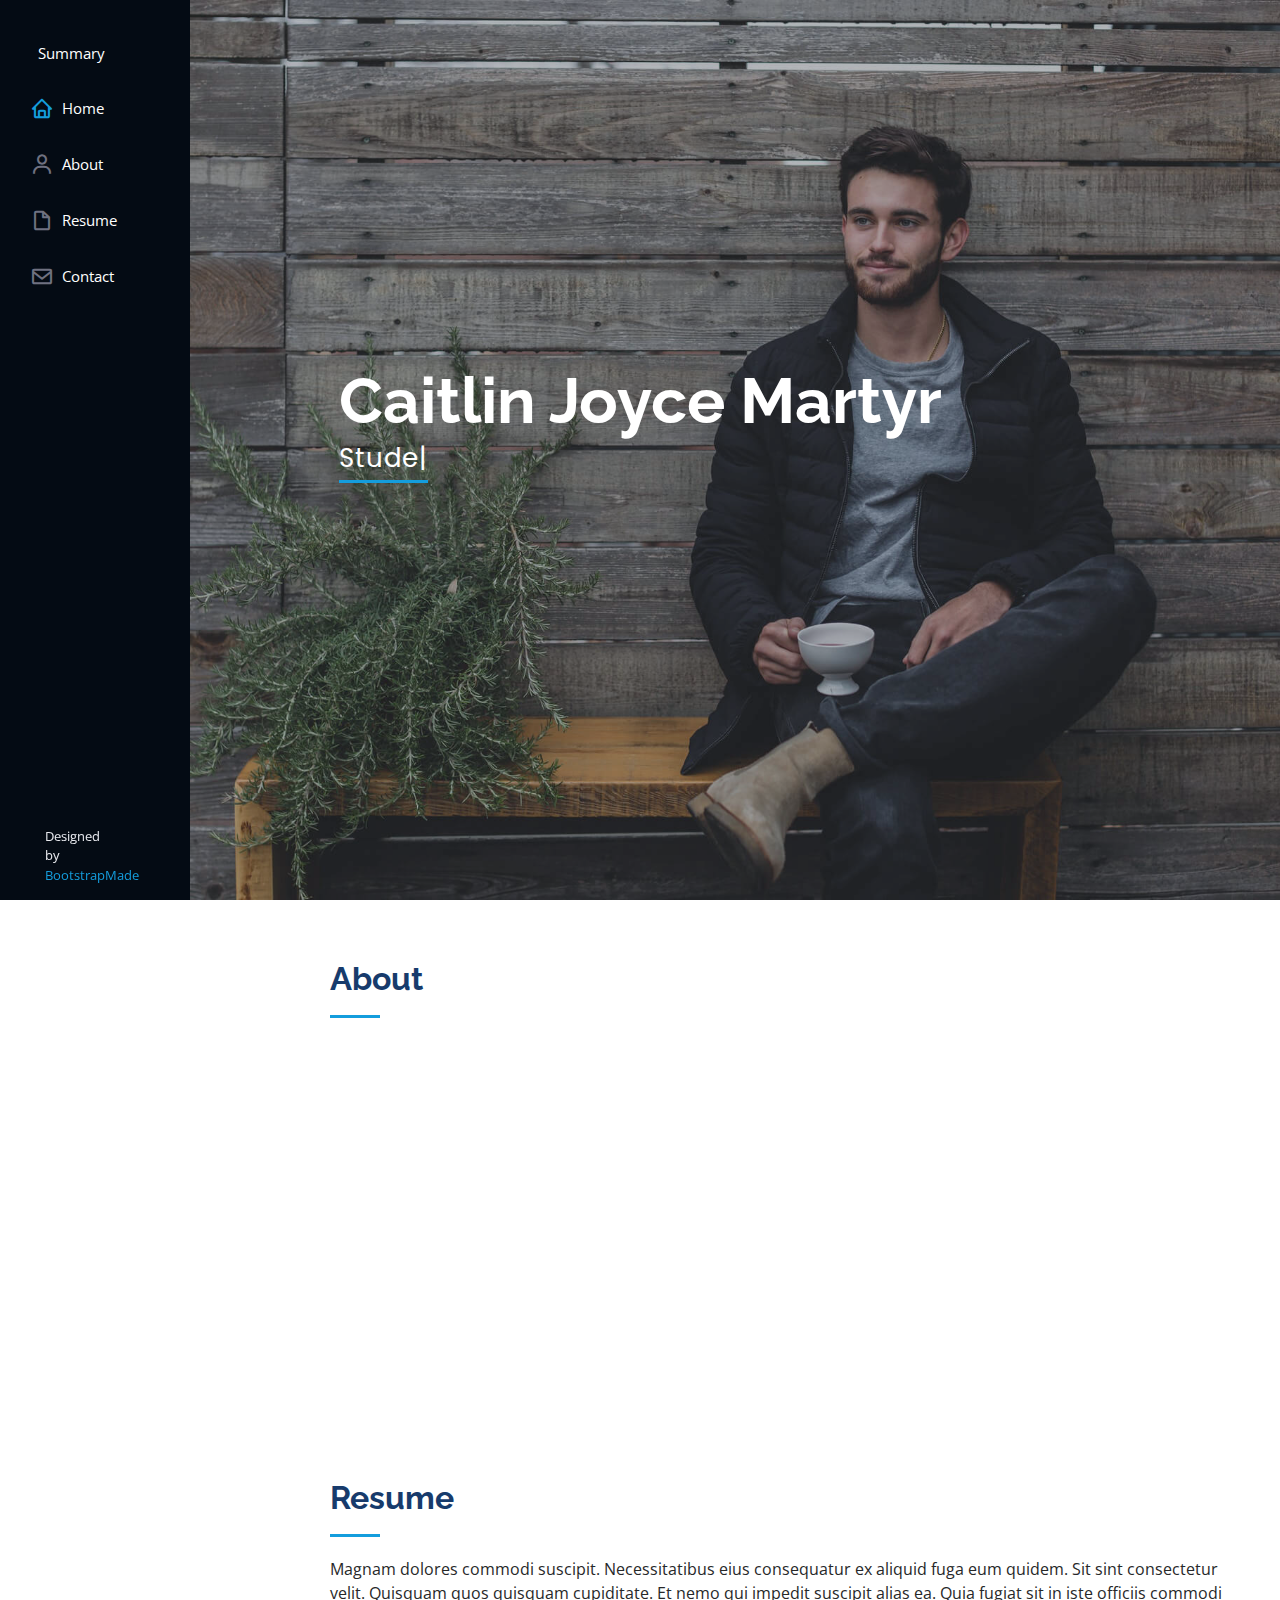
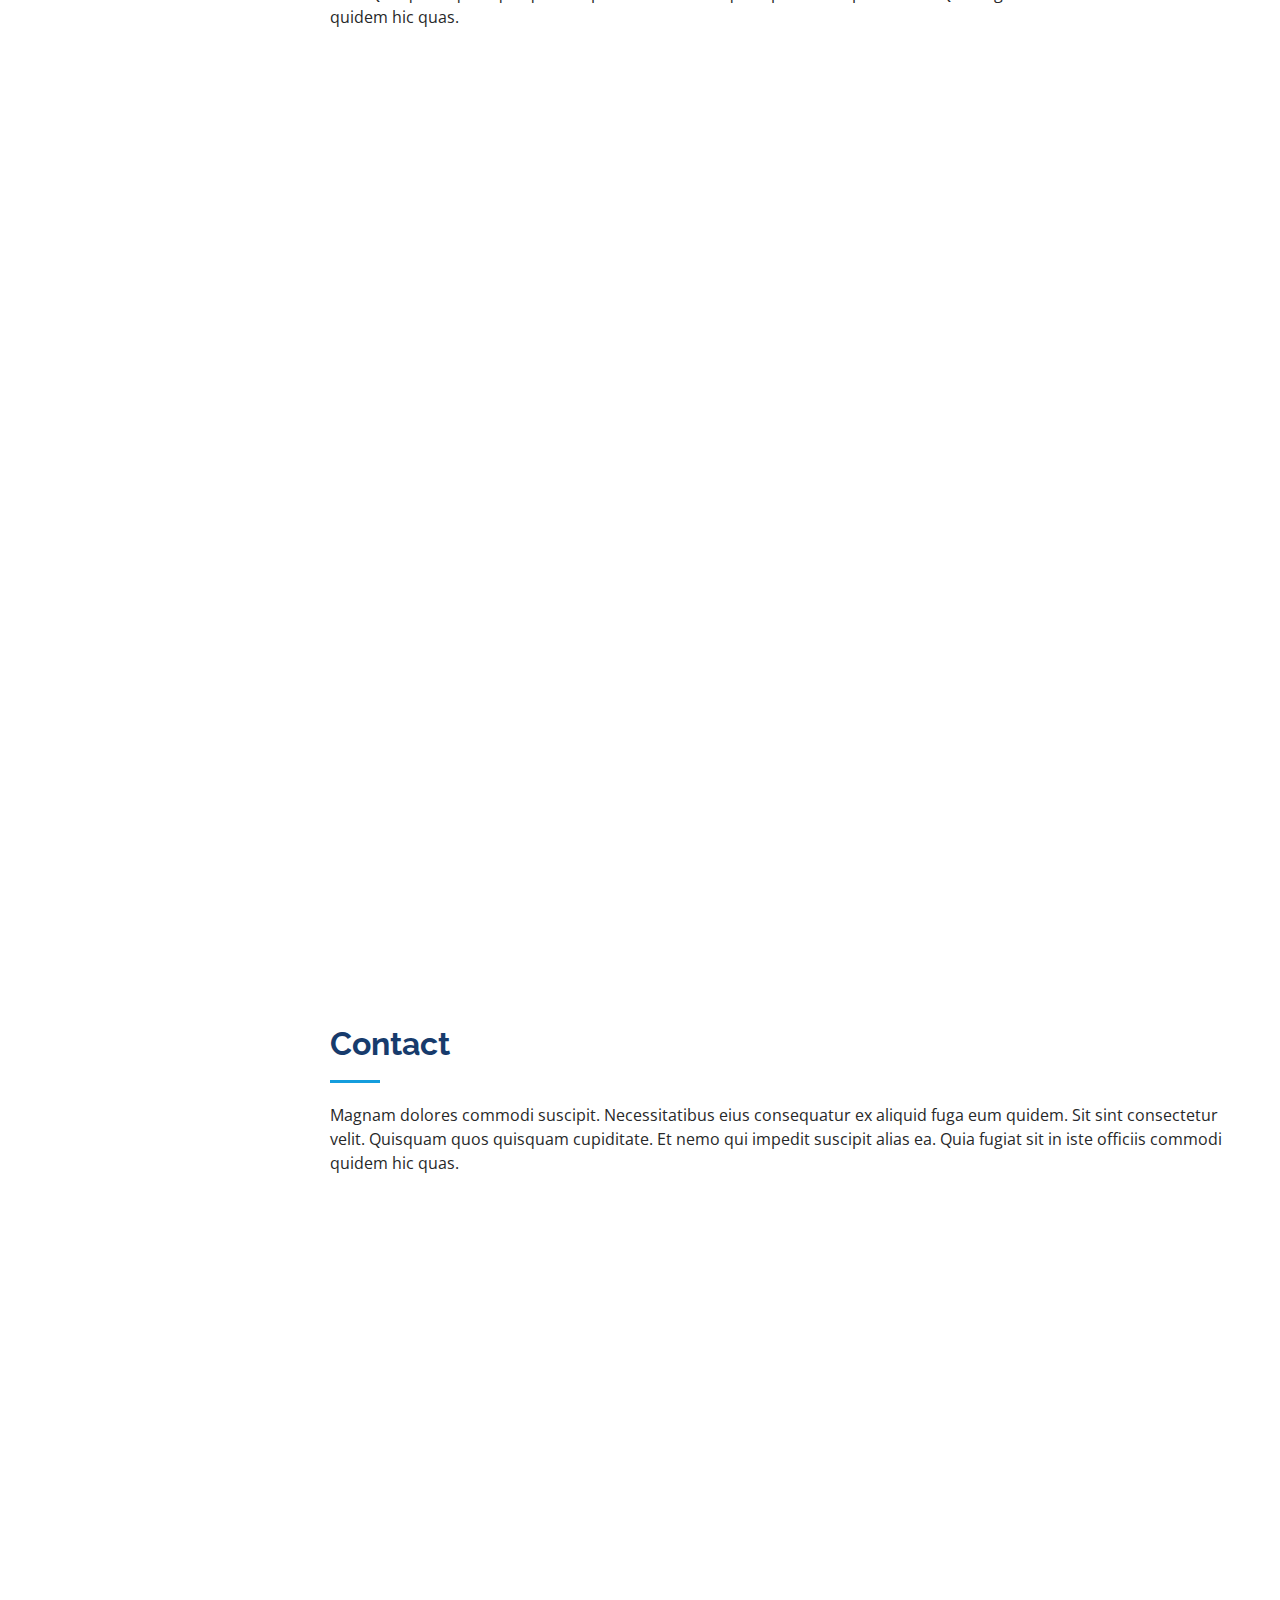
==== caitlinsite/index.html @ 3f112a3c "caitlin site" ====
<!DOCTYPE html>
<html lang="en">

<head>
  <meta charset="utf-8">
  <meta content="width=device-width, initial-scale=1.0" name="viewport">

  <title>cmartyr - Resume</title>
  <meta content="" name="description">
  <meta content="" name="keywords">

  <!-- Favicons -->
  <!--
  <link href="assets/img/favicon.png" rel="icon">
  <link href="assets/img/apple-touch-icon.png" rel="apple-touch-icon">
  -->

  <!-- Google Fonts -->
  <link href="https://fonts.googleapis.com/css?family=Open+Sans:300,300i,400,400i,600,600i,700,700i|Raleway:300,300i,400,400i,500,500i,600,600i,700,700i|Poppins:300,300i,400,400i,500,500i,600,600i,700,700i" rel="stylesheet">

  <!-- Vendor CSS Files -->
  <link href="assets/vendor/aos/aos.css" rel="stylesheet">
  <link href="assets/vendor/bootstrap/css/bootstrap.min.css" rel="stylesheet">
  <link href="assets/vendor/bootstrap-icons/bootstrap-icons.css" rel="stylesheet">
  <link href="assets/vendor/boxicons/css/boxicons.min.css" rel="stylesheet">
  <link href="assets/vendor/glightbox/css/glightbox.min.css" rel="stylesheet">
  <link href="assets/vendor/swiper/swiper-bundle.min.css" rel="stylesheet">

  <!-- Template Main CSS File -->
  <link href="assets/css/style.css" rel="stylesheet">

  <!-- =======================================================
  * Template Name: iPortfolio
  * Template URL: https://bootstrapmade.com/iportfolio-bootstrap-portfolio-websites-template/
  * Updated: Mar 17 2024 with Bootstrap v5.3.3
  * Author: BootstrapMade.com
  * License: https://bootstrapmade.com/license/
  ======================================================== -->
</head>

<body>

  <!-- ======= Mobile nav toggle button ======= -->
  <i class="bi bi-list mobile-nav-toggle d-xl-none"></i>

  <!-- ======= Header ======= -->
  <header id="header">
    <div class="d-flex flex-column">

      <!--
      <div class="profile">
        <img src="assets/img/profile-img.jpg" alt="" class="img-fluid rounded-circle">
        <h1 class="text-light"><a href="index.html">Alex Smith</a></h1>
        <div class="social-links mt-3 text-center">
          <a href="#" class="twitter"><i class="bx bxl-twitter"></i></a>
          <a href="#" class="facebook"><i class="bx bxl-facebook"></i></a>
          <a href="#" class="instagram"><i class="bx bxl-instagram"></i></a>
          <a href="#" class="google-plus"><i class="bx bxl-skype"></i></a>
          <a href="#" class="linkedin"><i class="bx bxl-linkedin"></i></a>
        </div>
      </div>
    -->

      <nav id="navbar" class="nav-menu navbar">
        <ul>
          <li><a href="" class="nav-link scrollto"><i class="bx bx-summary"></i> <span>Summary</span></a></li>
          <li><a href="#hero" class="nav-link scrollto active"><i class="bx bx-home"></i> <span>Home</span></a></li>
          <li><a href="#about" class="nav-link scrollto"><i class="bx bx-user"></i> <span>About</span></a></li>
          <li><a href="#resume" class="nav-link scrollto"><i class="bx bx-file-blank"></i> <span>Resume</span></a></li>
          <li><a href="#contact" class="nav-link scrollto"><i class="bx bx-envelope"></i> <span>Contact</span></a></li>
        </ul>
      </nav><!-- .nav-menu -->
    </div>
  </header><!-- End Header -->

  <!-- ======= Hero Section ======= -->
  <section id="hero" class="d-flex flex-column justify-content-center align-items-center">
    <div class="hero-container" data-aos="fade-in">
      <h1>Caitlin Joyce Martyr</h1>
      <p><span class="typed" data-typed-items="Student, Designer, Developer"></span></p>
    </div>
  </section><!-- End Hero -->

  <main id="main">

    <!-- ======= About Section ======= -->
    <section id="about" class="about">
      <div class="container">

        <div class="section-title">
          <h2>About</h2>
        </div>

        <div class="row">
          <div class="col-lg-4" data-aos="fade-right">
            <img src="assets/img/PhotoMe.jpg" class="img-fluid" alt="">
          </div>
          <div class="col-lg-8 pt-4 pt-lg-0 content" data-aos="fade-left">
            <h2>Caitlin Joyce Martyr</h2>
            <h3>UI/UX Designer &amp; Web Developer.</h3>
          </div>
        </div>

      </div>
    </section><!-- End About Section -->

    <!-- ======= Resume Section ======= -->
    <section id="resume" class="resume">
      <div class="container">

        <div class="section-title">
          <h2>Resume</h2>
          <p>Magnam dolores commodi suscipit. Necessitatibus eius consequatur ex aliquid fuga eum quidem. Sit sint consectetur velit. Quisquam quos quisquam cupiditate. Et nemo qui impedit suscipit alias ea. Quia fugiat sit in iste officiis commodi quidem hic quas.</p>
        </div>

        <div class="row">
          <div class="col-lg-6" data-aos="fade-up">
            <h3 class="resume-title">Sumary</h3>
            <div class="resume-item pb-0">
              <h4>Alex Smith</h4>
              <p><em>Innovative and deadline-driven Graphic Designer with 3+ years of experience designing and developing user-centered digital/print marketing material from initial concept to final, polished deliverable.</em></p>
              <ul>
                <li>Portland par 127,Orlando, FL</li>
                <li>(123) 456-7891</li>
                <li>alice.barkley@example.com</li>
              </ul>
            </div>

            <h3 class="resume-title">Education</h3>
            <div class="resume-item">
              <h4>Master of Fine Arts &amp; Graphic Design</h4>
              <h5>2015 - 2016</h5>
              <p><em>Rochester Institute of Technology, Rochester, NY</em></p>
              <p>Qui deserunt veniam. Et sed aliquam labore tempore sed quisquam iusto autem sit. Ea vero voluptatum qui ut dignissimos deleniti nerada porti sand markend</p>
            </div>
            <div class="resume-item">
              <h4>Bachelor of Fine Arts &amp; Graphic Design</h4>
              <h5>2010 - 2014</h5>
              <p><em>Rochester Institute of Technology, Rochester, NY</em></p>
              <p>Quia nobis sequi est occaecati aut. Repudiandae et iusto quae reiciendis et quis Eius vel ratione eius unde vitae rerum voluptates asperiores voluptatem Earum molestiae consequatur neque etlon sader mart dila</p>
            </div>
          </div>
          <div class="col-lg-6" data-aos="fade-up" data-aos-delay="100">
            <h3 class="resume-title">Professional Experience</h3>
            <div class="resume-item">
              <h4>Senior graphic design specialist</h4>
              <h5>2019 - Present</h5>
              <p><em>Experion, New York, NY </em></p>
              <ul>
                <li>Lead in the design, development, and implementation of the graphic, layout, and production communication materials</li>
                <li>Delegate tasks to the 7 members of the design team and provide counsel on all aspects of the project. </li>
                <li>Supervise the assessment of all graphic materials in order to ensure quality and accuracy of the design</li>
                <li>Oversee the efficient use of production project budgets ranging from $2,000 - $25,000</li>
              </ul>
            </div>
            <div class="resume-item">
              <h4>Graphic design specialist</h4>
              <h5>2017 - 2018</h5>
              <p><em>Stepping Stone Advertising, New York, NY</em></p>
              <ul>
                <li>Developed numerous marketing programs (logos, brochures,infographics, presentations, and advertisements).</li>
                <li>Managed up to 5 projects or tasks at a given time while under pressure</li>
                <li>Recommended and consulted with clients on the most appropriate graphic design</li>
                <li>Created 4+ design presentations and proposals a month for clients and account managers</li>
              </ul>
            </div>
          </div>
        </div>

      </div>
    </section><!-- End Resume Section -->

    <!-- ======= Contact Section ======= -->
    <section id="contact" class="contact">
      <div class="container">

        <div class="section-title">
          <h2>Contact</h2>
          <p>Magnam dolores commodi suscipit. Necessitatibus eius consequatur ex aliquid fuga eum quidem. Sit sint consectetur velit. Quisquam quos quisquam cupiditate. Et nemo qui impedit suscipit alias ea. Quia fugiat sit in iste officiis commodi quidem hic quas.</p>
        </div>

        <div class="row" data-aos="fade-in">

          <div class="col-lg-5 d-flex align-items-stretch">
            <div class="info">
              <div class="address">
                <i class="bi bi-geo-alt"></i>
                <h4>Location:</h4>
                <p>A108 Adam Street, New York, NY 535022</p>
              </div>

              <div class="email">
                <i class="bi bi-envelope"></i>
                <h4>Email:</h4>
                <p>info@example.com</p>
              </div>

              <div class="phone">
                <i class="bi bi-phone"></i>
                <h4>Call:</h4>
                <p>+1 5589 55488 55s</p>
              </div>

              <iframe src="https://www.google.com/maps/embed?pb=!1m14!1m8!1m3!1d12097.433213460943!2d-74.0062269!3d40.7101282!3m2!1i1024!2i768!4f13.1!3m3!1m2!1s0x0%3A0xb89d1fe6bc499443!2sDowntown+Conference+Center!5e0!3m2!1smk!2sbg!4v1539943755621" frameborder="0" style="border:0; width: 100%; height: 290px;" allowfullscreen></iframe>
            </div>

          </div>

          <div class="col-lg-7 mt-5 mt-lg-0 d-flex align-items-stretch">
            <form action="forms/contact.php" method="post" role="form" class="php-email-form">
              <div class="row">
                <div class="form-group col-md-6">
                  <label for="name">Your Name</label>
                  <input type="text" name="name" class="form-control" id="name" required>
                </div>
                <div class="form-group col-md-6">
                  <label for="name">Your Email</label>
                  <input type="email" class="form-control" name="email" id="email" required>
                </div>
              </div>
              <div class="form-group">
                <label for="name">Subject</label>
                <input type="text" class="form-control" name="subject" id="subject" required>
              </div>
              <div class="form-group">
                <label for="name">Message</label>
                <textarea class="form-control" name="message" rows="10" required></textarea>
              </div>
              <div class="my-3">
                <div class="loading">Loading</div>
                <div class="error-message"></div>
                <div class="sent-message">Your message has been sent. Thank you!</div>
              </div>
              <div class="text-center"><button type="submit">Send Message</button></div>
            </form>
          </div>

        </div>

      </div>
    </section><!-- End Contact Section -->

  </main><!-- End #main -->

  <!-- ======= Footer ======= -->
  <footer id="footer">
    <div class="container">
      <div class="copyright">
        &copy; Copyright <strong><span>iPortfolio</span></strong>
      </div>
      <div class="credits">
        <!-- All the links in the footer should remain intact. -->
        <!-- You can delete the links only if you purchased the pro version. -->
        <!-- Licensing information: https://bootstrapmade.com/license/ -->
        <!-- Purchase the pro version with working PHP/AJAX contact form: https://bootstrapmade.com/iportfolio-bootstrap-portfolio-websites-template/ -->
        Designed by <a href="https://bootstrapmade.com/">BootstrapMade</a>
      </div>
    </div>
  </footer><!-- End  Footer -->

  <a href="#" class="back-to-top d-flex align-items-center justify-content-center"><i class="bi bi-arrow-up-short"></i></a>

  <!-- Vendor JS Files -->
  <script src="assets/vendor/purecounter/purecounter_vanilla.js"></script>
  <script src="assets/vendor/aos/aos.js"></script>
  <script src="assets/vendor/bootstrap/js/bootstrap.bundle.min.js"></script>
  <script src="assets/vendor/glightbox/js/glightbox.min.js"></script>
  <script src="assets/vendor/isotope-layout/isotope.pkgd.min.js"></script>
  <script src="assets/vendor/swiper/swiper-bundle.min.js"></script>
  <script src="assets/vendor/typed.js/typed.umd.js"></script>
  <script src="assets/vendor/waypoints/noframework.waypoints.js"></script>
  <script src="assets/vendor/php-email-form/validate.js"></script>

  <!-- Template Main JS File -->
  <script src="assets/js/main.js"></script>

</body>

</html>
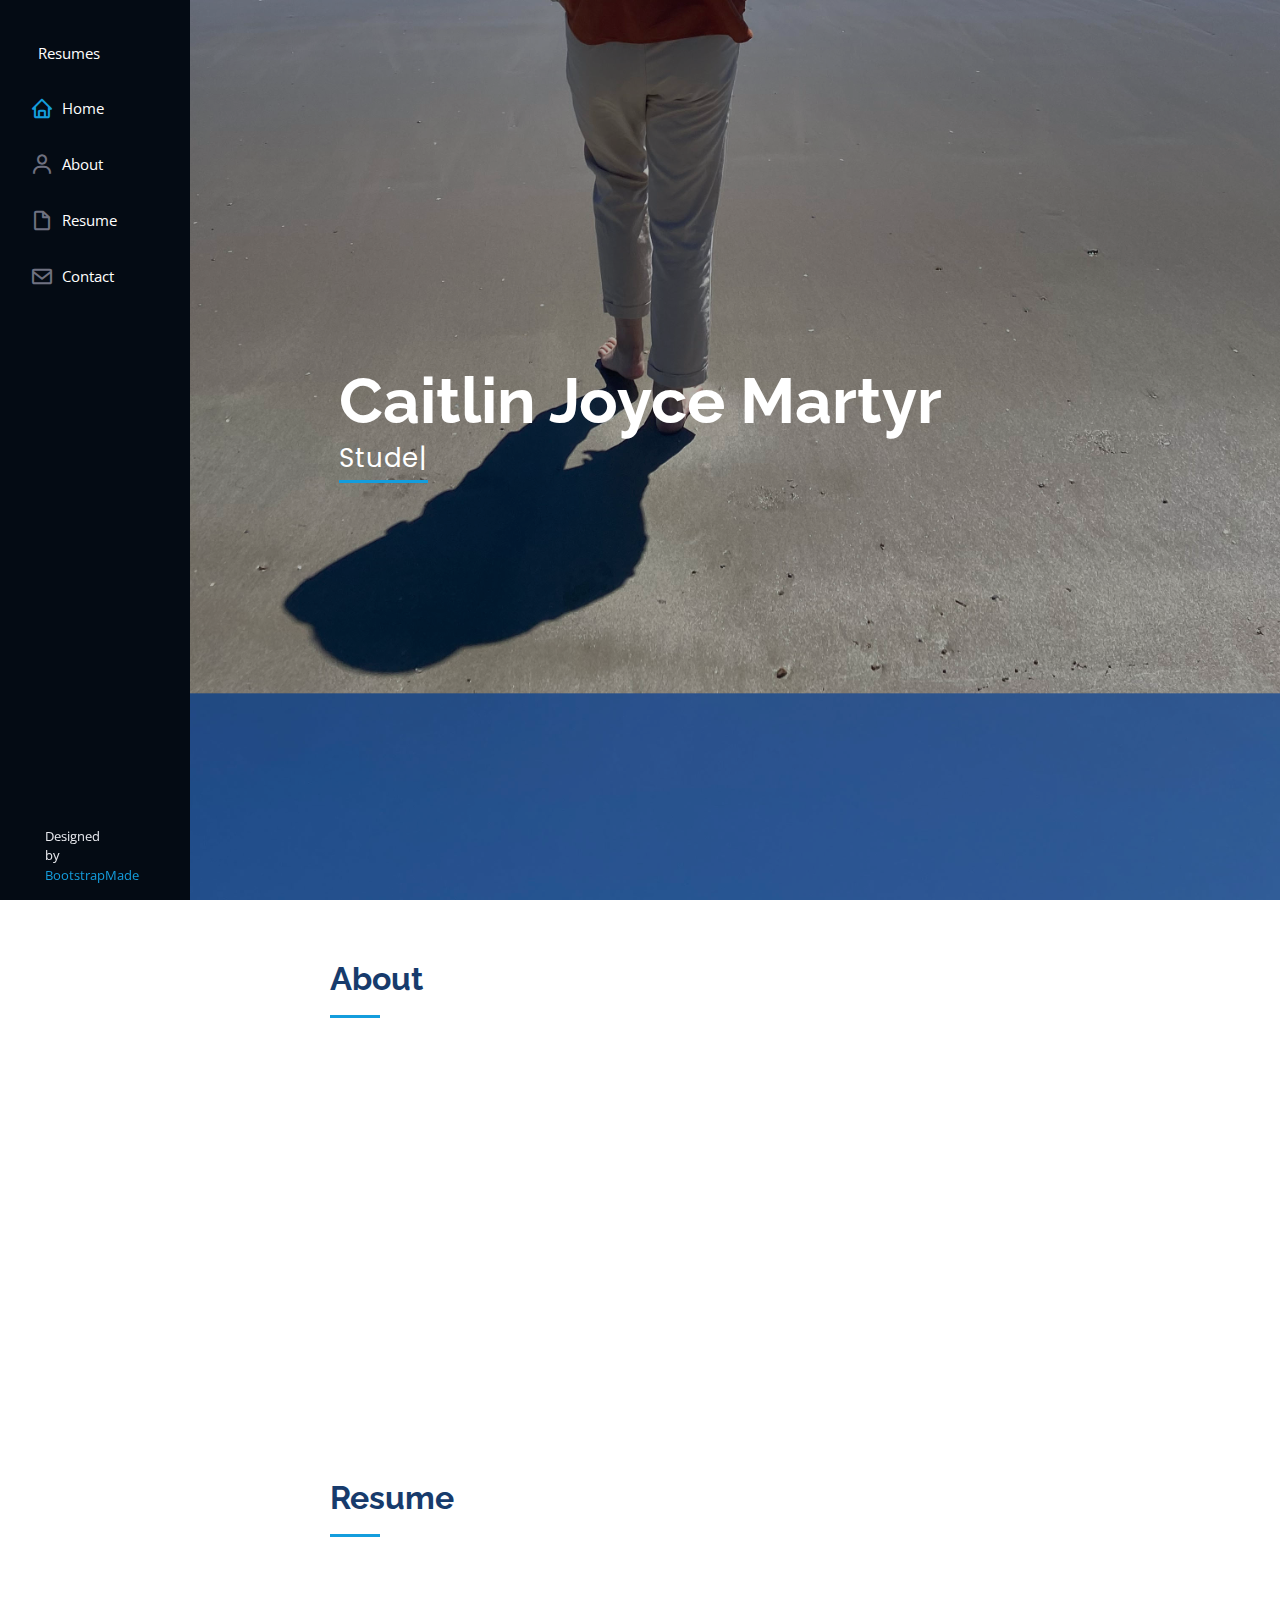
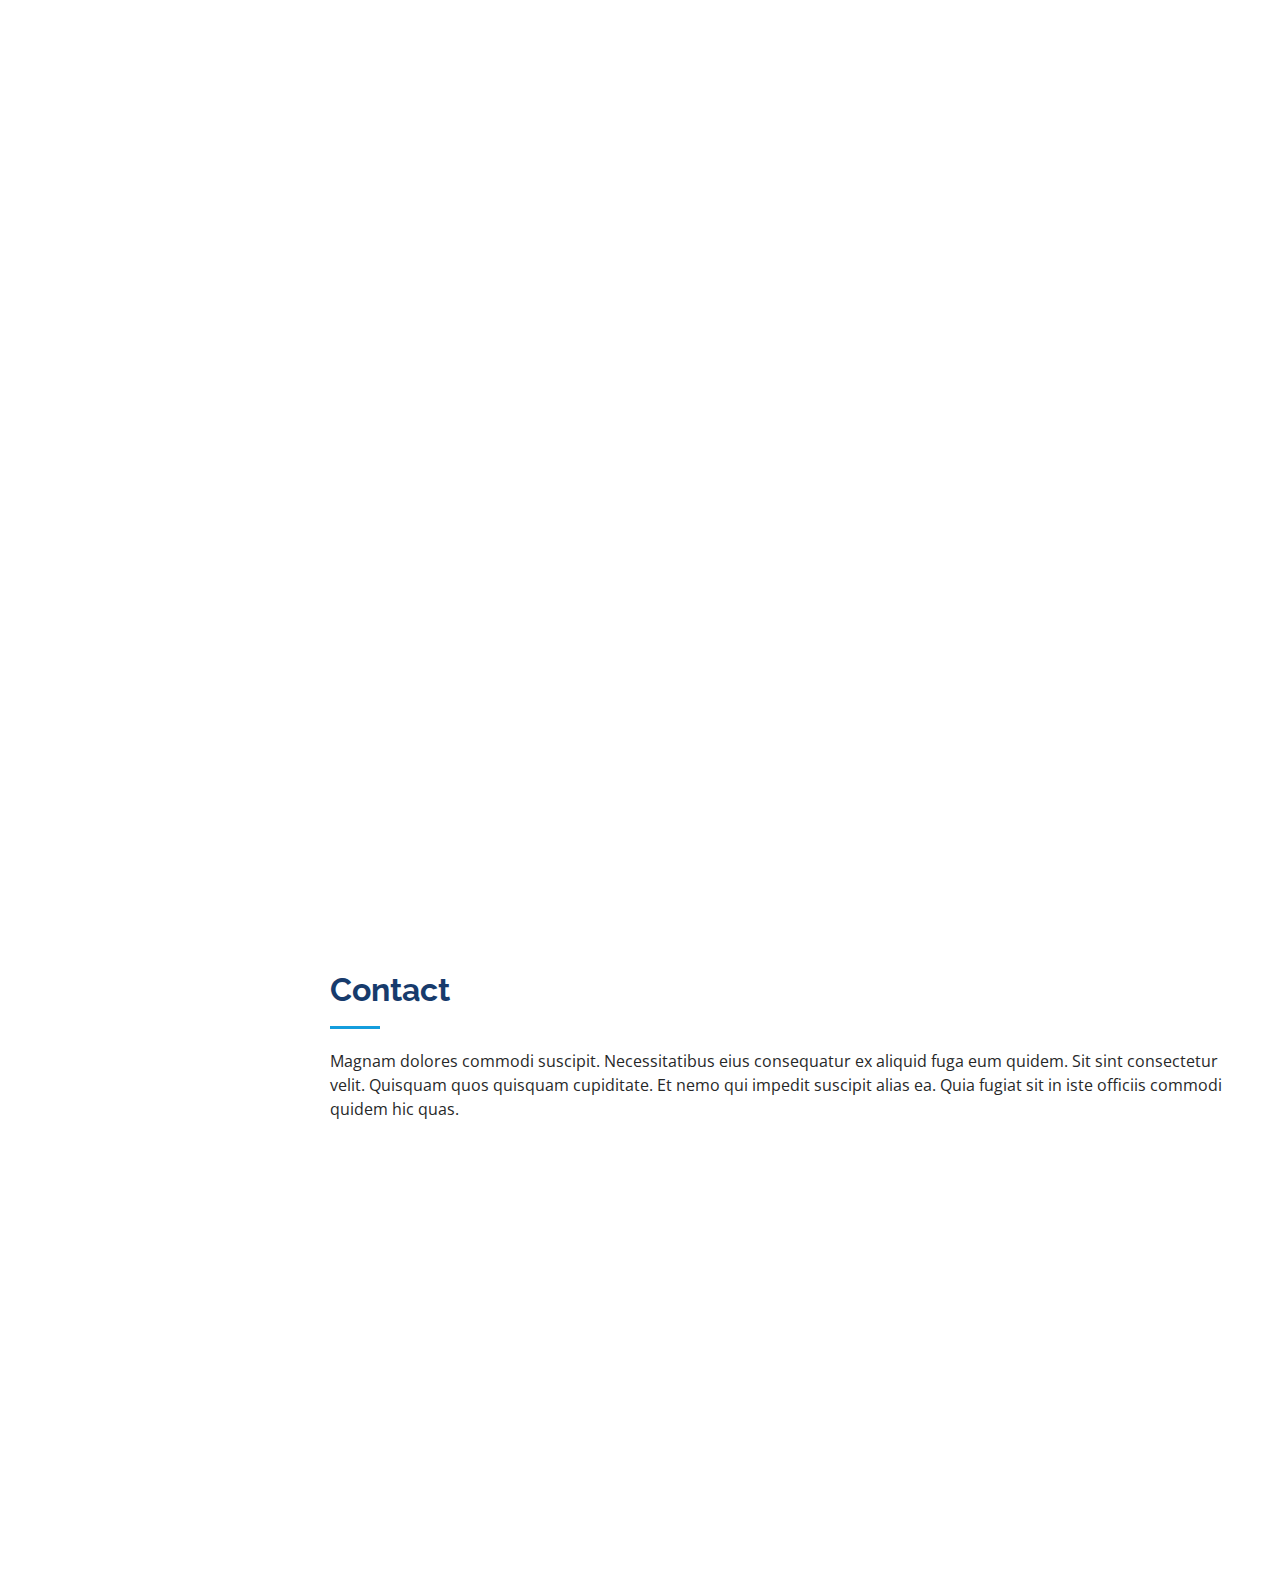
==== commit 5448c281: "cleaned up blog, changed information" ====
--- a/caitlinsite/index.html
+++ b/caitlinsite/index.html
@@ -47,23 +47,9 @@
   <header id="header">
     <div class="d-flex flex-column">
 
-      <!--
-      <div class="profile">
-        <img src="assets/img/profile-img.jpg" alt="" class="img-fluid rounded-circle">
-        <h1 class="text-light"><a href="index.html">Alex Smith</a></h1>
-        <div class="social-links mt-3 text-center">
-          <a href="#" class="twitter"><i class="bx bxl-twitter"></i></a>
-          <a href="#" class="facebook"><i class="bx bxl-facebook"></i></a>
-          <a href="#" class="instagram"><i class="bx bxl-instagram"></i></a>
-          <a href="#" class="google-plus"><i class="bx bxl-skype"></i></a>
-          <a href="#" class="linkedin"><i class="bx bxl-linkedin"></i></a>
-        </div>
-      </div>
-    -->
-
       <nav id="navbar" class="nav-menu navbar">
         <ul>
-          <li><a href="" class="nav-link scrollto"><i class="bx bx-summary"></i> <span>Summary</span></a></li>
+          <li><a href="../index.html" class="nav-link scrollto"><i class="bx bx-resumes"></i> <span>Resumes</span></a></li>
           <li><a href="#hero" class="nav-link scrollto active"><i class="bx bx-home"></i> <span>Home</span></a></li>
           <li><a href="#about" class="nav-link scrollto"><i class="bx bx-user"></i> <span>About</span></a></li>
           <li><a href="#resume" class="nav-link scrollto"><i class="bx bx-file-blank"></i> <span>Resume</span></a></li>
@@ -110,12 +96,11 @@
 
         <div class="section-title">
           <h2>Resume</h2>
-          <p>Magnam dolores commodi suscipit. Necessitatibus eius consequatur ex aliquid fuga eum quidem. Sit sint consectetur velit. Quisquam quos quisquam cupiditate. Et nemo qui impedit suscipit alias ea. Quia fugiat sit in iste officiis commodi quidem hic quas.</p>
         </div>
 
         <div class="row">
           <div class="col-lg-6" data-aos="fade-up">
-            <h3 class="resume-title">Sumary</h3>
+            <h3 class="resume-title">Summary</h3>
             <div class="resume-item pb-0">
               <h4>Alex Smith</h4>
               <p><em>Innovative and deadline-driven Graphic Designer with 3+ years of experience designing and developing user-centered digital/print marketing material from initial concept to final, polished deliverable.</em></p>
@@ -128,24 +113,24 @@
 
             <h3 class="resume-title">Education</h3>
             <div class="resume-item">
-              <h4>Master of Fine Arts &amp; Graphic Design</h4>
-              <h5>2015 - 2016</h5>
-              <p><em>Rochester Institute of Technology, Rochester, NY</em></p>
+              <h4>Bachelor of Mathematical &amp; Computer Sciences</h4>
+              <h5>2023 - 2025</h5>
+              <p><em>University of Adelaide</em></p>
               <p>Qui deserunt veniam. Et sed aliquam labore tempore sed quisquam iusto autem sit. Ea vero voluptatum qui ut dignissimos deleniti nerada porti sand markend</p>
             </div>
             <div class="resume-item">
-              <h4>Bachelor of Fine Arts &amp; Graphic Design</h4>
-              <h5>2010 - 2014</h5>
-              <p><em>Rochester Institute of Technology, Rochester, NY</em></p>
+              <h4>42 Adelaide</h4>
+              <h5>2023 - 2025</h5>
+              <p><em>42 Adelaide</em></p>
               <p>Quia nobis sequi est occaecati aut. Repudiandae et iusto quae reiciendis et quis Eius vel ratione eius unde vitae rerum voluptates asperiores voluptatem Earum molestiae consequatur neque etlon sader mart dila</p>
             </div>
           </div>
           <div class="col-lg-6" data-aos="fade-up" data-aos-delay="100">
             <h3 class="resume-title">Professional Experience</h3>
             <div class="resume-item">
-              <h4>Senior graphic design specialist</h4>
-              <h5>2019 - Present</h5>
-              <p><em>Experion, New York, NY </em></p>
+              <h4>Information Technology School Based Traineee (SSO)</h4>
+              <h5>2021 - 2022</h5>
+              <p><em>St. Leonard's Primary School</em></p>
               <ul>
                 <li>Lead in the design, development, and implementation of the graphic, layout, and production communication materials</li>
                 <li>Delegate tasks to the 7 members of the design team and provide counsel on all aspects of the project. </li>
@@ -186,55 +171,24 @@
               <div class="address">
                 <i class="bi bi-geo-alt"></i>
                 <h4>Location:</h4>
-                <p>A108 Adam Street, New York, NY 535022</p>
+                <p>North Brighton SA, 5048</p>
               </div>
 
               <div class="email">
                 <i class="bi bi-envelope"></i>
                 <h4>Email:</h4>
-                <p>info@example.com</p>
+                <p>---</p>
               </div>
 
               <div class="phone">
                 <i class="bi bi-phone"></i>
                 <h4>Call:</h4>
-                <p>+1 5589 55488 55s</p>
+                <p>---</p>
               </div>
 
-              <iframe src="https://www.google.com/maps/embed?pb=!1m14!1m8!1m3!1d12097.433213460943!2d-74.0062269!3d40.7101282!3m2!1i1024!2i768!4f13.1!3m3!1m2!1s0x0%3A0xb89d1fe6bc499443!2sDowntown+Conference+Center!5e0!3m2!1smk!2sbg!4v1539943755621" frameborder="0" style="border:0; width: 100%; height: 290px;" allowfullscreen></iframe>
-            </div>
-
-          </div>
-
-          <div class="col-lg-7 mt-5 mt-lg-0 d-flex align-items-stretch">
-            <form action="forms/contact.php" method="post" role="form" class="php-email-form">
-              <div class="row">
-                <div class="form-group col-md-6">
-                  <label for="name">Your Name</label>
-                  <input type="text" name="name" class="form-control" id="name" required>
-                </div>
-                <div class="form-group col-md-6">
-                  <label for="name">Your Email</label>
-                  <input type="email" class="form-control" name="email" id="email" required>
-                </div>
-              </div>
-              <div class="form-group">
-                <label for="name">Subject</label>
-                <input type="text" class="form-control" name="subject" id="subject" required>
-              </div>
-              <div class="form-group">
-                <label for="name">Message</label>
-                <textarea class="form-control" name="message" rows="10" required></textarea>
-              </div>
-              <div class="my-3">
-                <div class="loading">Loading</div>
-                <div class="error-message"></div>
-                <div class="sent-message">Your message has been sent. Thank you!</div>
-              </div>
-              <div class="text-center"><button type="submit">Send Message</button></div>
-            </form>
-          </div>
-
+            </div>
+
+          </div>
         </div>
 
       </div>
--- a/caitlinsite/assets/css/style.css
+++ b/caitlinsite/assets/css/style.css
@@ -253,7 +253,8 @@
 #hero {
   width: 100%;
   height: 100vh;
-  background: url("../img/hero-bg.jpg") top center;
+  background: url("../img/photobeach.jpg");
+  background-position: center bottom -1500px;
   background-size: cover;
 }
 
@@ -388,94 +389,6 @@
 
 .about .content p:last-child {
   margin-bottom: 0;
-}
-
-/*--------------------------------------------------------------
-# Facts
---------------------------------------------------------------*/
-.facts {
-  padding-bottom: 30px;
-}
-
-.facts .count-box {
-  padding: 30px;
-  width: 100%;
-}
-
-.facts .count-box i {
-  display: block;
-  font-size: 44px;
-  color: #149ddd;
-  float: left;
-  line-height: 0;
-}
-
-.facts .count-box span {
-  font-size: 48px;
-  line-height: 40px;
-  display: block;
-  font-weight: 700;
-  color: #050d18;
-  margin-left: 60px;
-}
-
-.facts .count-box p {
-  padding: 15px 0 0 0;
-  margin: 0 0 0 60px;
-  font-family: "Raleway", sans-serif;
-  font-size: 14px;
-  color: #122f57;
-}
-
-.facts .count-box a {
-  font-weight: 600;
-  display: block;
-  margin-top: 20px;
-  color: #122f57;
-  font-size: 15px;
-  font-family: "Poppins", sans-serif;
-  transition: ease-in-out 0.3s;
-}
-
-.facts .count-box a:hover {
-  color: #1f5297;
-}
-
-/*--------------------------------------------------------------
-# Akills
---------------------------------------------------------------*/
-.skills .progress {
-  height: 60px;
-  display: block;
-  background: none;
-  border-radius: 0;
-}
-
-.skills .progress .skill {
-  padding: 0;
-  margin: 0 0 6px 0;
-  text-transform: uppercase;
-  display: block;
-  font-weight: 600;
-  font-family: "Poppins", sans-serif;
-  color: #050d18;
-}
-
-.skills .progress .skill .val {
-  float: right;
-  font-style: normal;
-}
-
-.skills .progress-bar-wrap {
-  background: #dce8f8;
-  height: 10px;
-}
-
-.skills .progress-bar {
-  width: 1px;
-  height: 10px;
-  transition: 0.9s;
-  background-color: #149ddd;
 }
 
 /*--------------------------------------------------------------
@@ -537,319 +450,6 @@
   top: 0;
   background: #fff;
   border: 2px solid #1f5297;
-}
-
-/*--------------------------------------------------------------
-# Portfolio
---------------------------------------------------------------*/
-.portfolio .portfolio-item {
-  margin-bottom: 30px;
-}
-
-.portfolio #portfolio-flters {
-  padding: 0;
-  margin: 0 auto 35px auto;
-  list-style: none;
-  text-align: center;
-  background: #fff;
-  border-radius: 50px;
-  padding: 2px 15px;
-}
-
-.portfolio #portfolio-flters li {
-  cursor: pointer;
-  display: inline-block;
-  padding: 10px 15px 8px 15px;
-  font-size: 14px;
-  font-weight: 600;
-  line-height: 1;
-  text-transform: uppercase;
-  color: #272829;
-  margin-bottom: 5px;
-  transition: all 0.3s ease-in-out;
-}
-
-.portfolio #portfolio-flters li:hover,
-.portfolio #portfolio-flters li.filter-active {
-  color: #149ddd;
-}
-
-.portfolio #portfolio-flters li:last-child {
-  margin-right: 0;
-}
-
-.portfolio .portfolio-wrap {
-  transition: 0.3s;
-  position: relative;
-  overflow: hidden;
-  z-index: 1;
-}
-
-.portfolio .portfolio-wrap::before {
-  content: "";
-  background: rgba(255, 255, 255, 0.5);
-  position: absolute;
-  left: 0;
-  right: 0;
-  top: 0;
-  bottom: 0;
-  transition: all ease-in-out 0.3s;
-  z-index: 2;
-  opacity: 0;
-}
-
-.portfolio .portfolio-wrap .portfolio-links {
-  opacity: 1;
-  left: 0;
-  right: 0;
-  bottom: -60px;
-  z-index: 3;
-  position: absolute;
-  transition: all ease-in-out 0.3s;
-  display: flex;
-  justify-content: center;
-}
-
-.portfolio .portfolio-wrap .portfolio-links a {
-  color: #fff;
-  font-size: 28px;
-  text-align: center;
-  background: rgba(20, 157, 221, 0.75);
-  transition: 0.3s;
-  width: 50%;
-}
-
-.portfolio .portfolio-wrap .portfolio-links a:hover {
-  background: rgba(20, 157, 221, 0.95);
-}
-
-.portfolio .portfolio-wrap .portfolio-links a+a {
-  border-left: 1px solid #37b3ed;
-}
-
-.portfolio .portfolio-wrap:hover::before {
-  top: 0;
-  left: 0;
-  right: 0;
-  bottom: 0;
-  opacity: 1;
-}
-
-.portfolio .portfolio-wrap:hover .portfolio-links {
-  opacity: 1;
-  bottom: 0;
-}
-
-/*--------------------------------------------------------------
-# Portfolio Details
---------------------------------------------------------------*/
-.portfolio-details {
-  padding-top: 40px;
-}
-
-.portfolio-details .portfolio-details-slider img {
-  width: 100%;
-}
-
-.portfolio-details .portfolio-details-slider .swiper-pagination {
-  margin-top: 20px;
-  position: relative;
-}
-
-.portfolio-details .portfolio-details-slider .swiper-pagination .swiper-pagination-bullet {
-  width: 12px;
-  height: 12px;
-  background-color: #fff;
-  opacity: 1;
-  border: 1px solid #149ddd;
-}
-
-.portfolio-details .portfolio-details-slider .swiper-pagination .swiper-pagination-bullet-active {
-  background-color: #149ddd;
-}
-
-.portfolio-details .portfolio-info {
-  padding: 30px;
-  box-shadow: 0px 0 30px rgba(5, 13, 24, 0.08);
-}
-
-.portfolio-details .portfolio-info h3 {
-  font-size: 22px;
-  font-weight: 700;
-  margin-bottom: 20px;
-  padding-bottom: 20px;
-  border-bottom: 1px solid #eee;
-}
-
-.portfolio-details .portfolio-info ul {
-  list-style: none;
-  padding: 0;
-  font-size: 15px;
-}
-
-.portfolio-details .portfolio-info ul li+li {
-  margin-top: 10px;
-}
-
-.portfolio-details .portfolio-description {
-  padding-top: 30px;
-}
-
-.portfolio-details .portfolio-description h2 {
-  font-size: 26px;
-  font-weight: 700;
-  margin-bottom: 20px;
-}
-
-.portfolio-details .portfolio-description p {
-  padding: 0;
-}
-
-/*--------------------------------------------------------------
-# Services
---------------------------------------------------------------*/
-.services .icon-box {
-  margin-bottom: 20px;
-}
-
-.services .icon {
-  float: left;
-  display: flex;
-  align-items: center;
-  justify-content: center;
-  width: 54px;
-  height: 54px;
-  background: #149ddd;
-  border-radius: 50%;
-  transition: 0.5s;
-  border: 1px solid #149ddd;
-}
-
-.services .icon i {
-  color: #fff;
-  font-size: 24px;
-  line-height: 0;
-}
-
-.services .icon-box:hover .icon {
-  background: #fff;
-}
-
-.services .icon-box:hover .icon i {
-  color: #149ddd;
-}
-
-.services .title {
-  margin-left: 80px;
-  font-weight: 700;
-  margin-bottom: 15px;
-  font-size: 18px;
-}
-
-.services .title a {
-  color: #343a40;
-}
-
-.services .title a:hover {
-  color: #149ddd;
-}
-
-.services .description {
-  margin-left: 80px;
-  line-height: 24px;
-  font-size: 14px;
-}
-
-/*--------------------------------------------------------------
-# Testimonials
---------------------------------------------------------------*/
-.testimonials .testimonials-carousel,
-.testimonials .testimonials-slider {
-  overflow: hidden;
-}
-
-.testimonials .testimonial-item {
-  box-sizing: content-box;
-  text-align: center;
-  min-height: 320px;
-}
-
-.testimonials .testimonial-item .testimonial-img {
-  width: 90px;
-  border-radius: 50%;
-  margin: 0 auto;
-}
-
-.testimonials .testimonial-item h3 {
-  font-size: 18px;
-  font-weight: bold;
-  margin: 10px 0 5px 0;
-  color: #111;
-}
-
-.testimonials .testimonial-item h4 {
-  font-size: 14px;
-  color: #999;
-  margin: 0;
-}
-
-.testimonials .testimonial-item .quote-icon-left,
-.testimonials .testimonial-item .quote-icon-right {
-  color: #c3e8fa;
-  font-size: 26px;
-}
-
-.testimonials .testimonial-item .quote-icon-left {
-  display: inline-block;
-  left: -5px;
-  position: relative;
-}
-
-.testimonials .testimonial-item .quote-icon-right {
-  display: inline-block;
-  right: -5px;
-  position: relative;
-  top: 10px;
-}
-
-.testimonials .testimonial-item p {
-  font-style: italic;
-  margin: 0 15px 15px 15px;
-  padding: 20px;
-  background: #fff;
-  position: relative;
-  margin-bottom: 35px;
-  border-radius: 6px;
-  box-shadow: 0px 2px 15px rgba(0, 0, 0, 0.1);
-}
-
-.testimonials .testimonial-item p::after {
-  content: "";
-  width: 0;
-  height: 0;
-  border-top: 20px solid #fff;
-  border-right: 20px solid transparent;
-  border-left: 20px solid transparent;
-  position: absolute;
-  bottom: -20px;
-  left: calc(50% - 20px);
-}
-
-.testimonials .swiper-pagination {
-  margin-top: 20px;
-  position: relative;
-}
-
-.testimonials .swiper-pagination .swiper-pagination-bullet {
-  width: 12px;
-  height: 12px;
-  background-color: #fff;
-  opacity: 1;
-  border: 1px solid #149ddd;
-}
-
-.testimonials .swiper-pagination .swiper-pagination-bullet-active {
-  background-color: #149ddd;
 }
 
 /*--------------------------------------------------------------
@@ -1089,7 +689,7 @@
 #footer {
   padding: 15px;
   color: #f4f6fd;
-  font-size: 14px;
+  font-size: 10px;
   position: fixed;
   left: 0;
   bottom: 0;
@@ -1098,10 +698,6 @@
   background: #040b14;
 }
 
-#footer:hover {
-  width: 190px;
-}
-
 #footer .copyright {
   text-align: center;
   display: none;
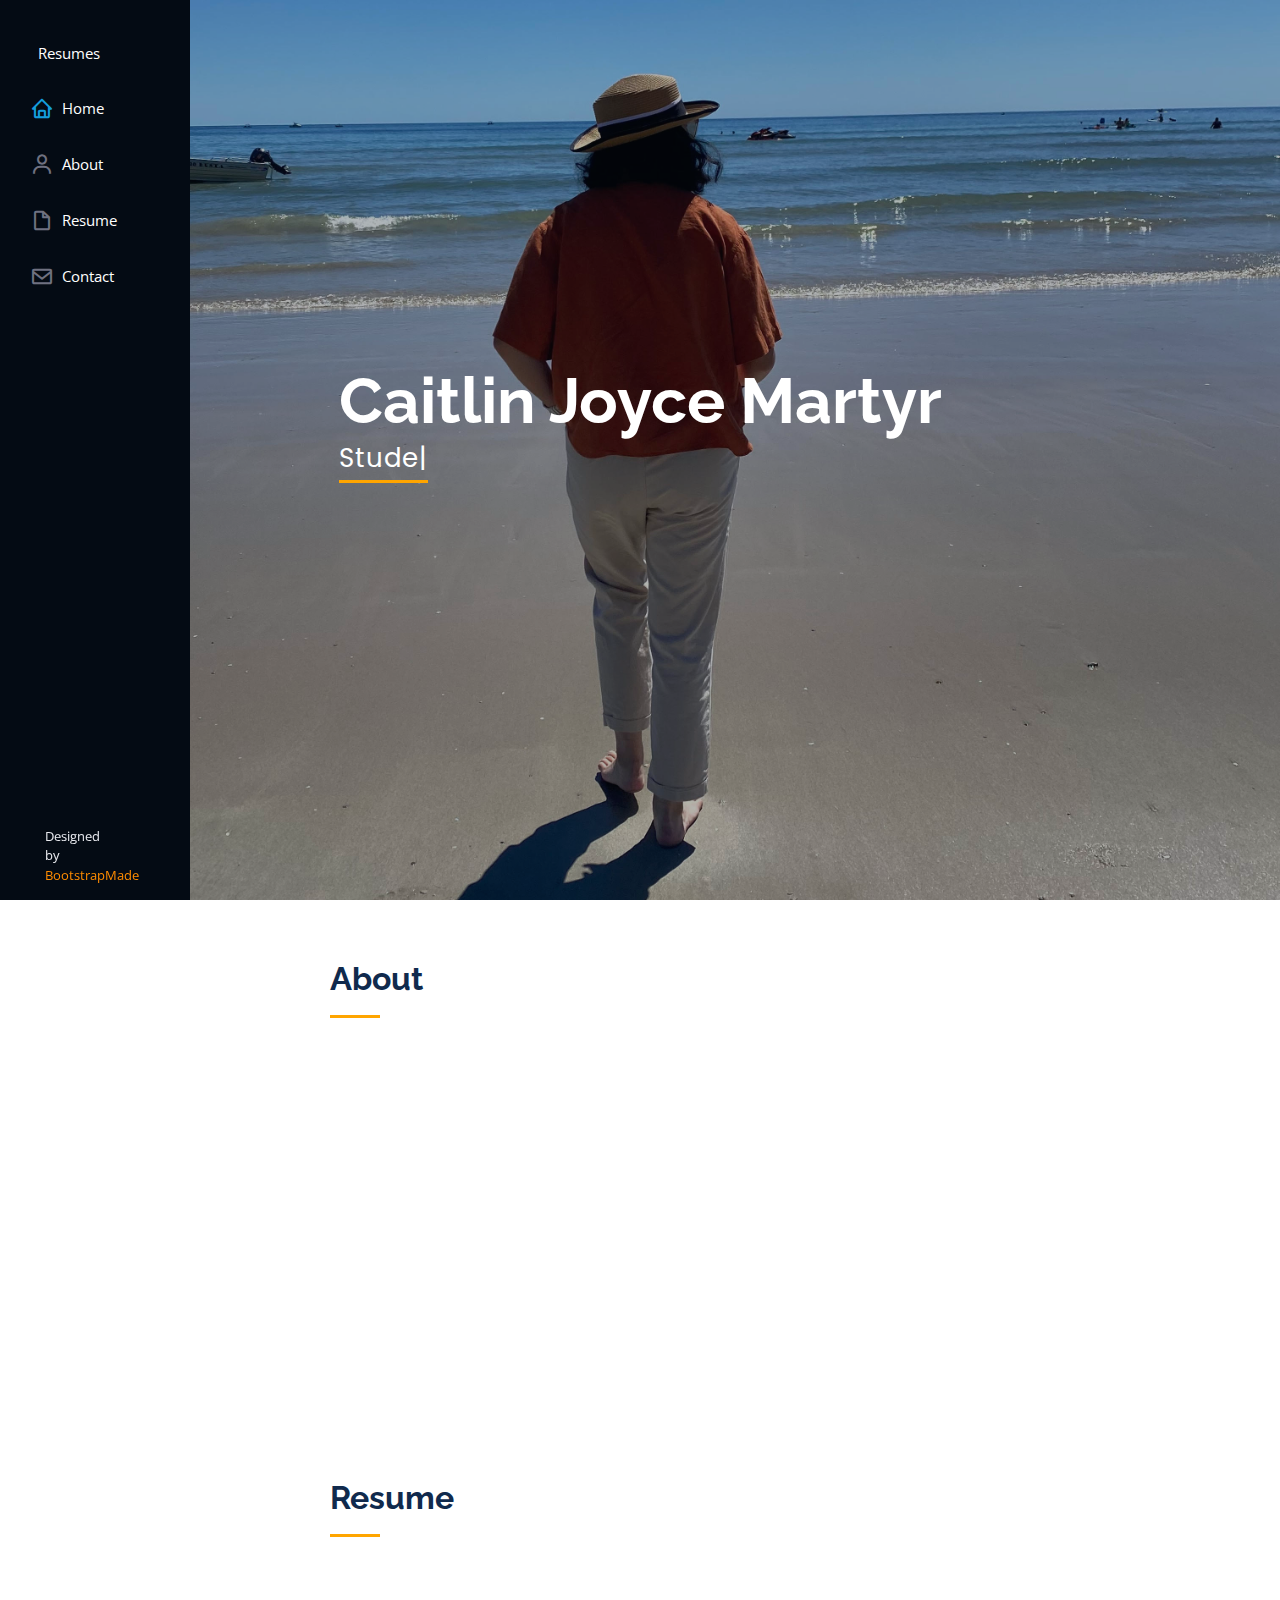
==== commit b4491511: "improved site more" ====
--- a/caitlinsite/index.html
+++ b/caitlinsite/index.html
@@ -10,8 +10,9 @@
   <meta content="" name="keywords">
 
   <!-- Favicons -->
+  
+  <link href="assets/img/PhotoMe.jpg" rel="icon">
   <!--
-  <link href="assets/img/favicon.png" rel="icon">
   <link href="assets/img/apple-touch-icon.png" rel="apple-touch-icon">
   -->
 
@@ -83,7 +84,8 @@
           </div>
           <div class="col-lg-8 pt-4 pt-lg-0 content" data-aos="fade-left">
             <h2>Caitlin Joyce Martyr</h2>
-            <h3>UI/UX Designer &amp; Web Developer.</h3>
+            <h3>Student - Web Development</h3>
+            <p>Idk man</p>
           </div>
         </div>
 
@@ -102,12 +104,12 @@
           <div class="col-lg-6" data-aos="fade-up">
             <h3 class="resume-title">Summary</h3>
             <div class="resume-item pb-0">
-              <h4>Alex Smith</h4>
-              <p><em>Innovative and deadline-driven Graphic Designer with 3+ years of experience designing and developing user-centered digital/print marketing material from initial concept to final, polished deliverable.</em></p>
-              <ul>
-                <li>Portland par 127,Orlando, FL</li>
-                <li>(123) 456-7891</li>
-                <li>alice.barkley@example.com</li>
+              <h4>Caitlin Joyce Martyr</h4>
+              <p><em>Driven and naturally curious student interested in the fields of web and software development.</em></p>
+              <p>Languages:</p>
+              <ul>
+                <li>C, C++</li>
+                <li>HTML, CSS, JavaScript</li>
               </ul>
             </div>
 
@@ -116,13 +118,13 @@
               <h4>Bachelor of Mathematical &amp; Computer Sciences</h4>
               <h5>2023 - 2025</h5>
               <p><em>University of Adelaide</em></p>
-              <p>Qui deserunt veniam. Et sed aliquam labore tempore sed quisquam iusto autem sit. Ea vero voluptatum qui ut dignissimos deleniti nerada porti sand markend</p>
+              <p>Major in Computer Science</p>
             </div>
             <div class="resume-item">
               <h4>42 Adelaide</h4>
               <h5>2023 - 2025</h5>
               <p><em>42 Adelaide</em></p>
-              <p>Quia nobis sequi est occaecati aut. Repudiandae et iusto quae reiciendis et quis Eius vel ratione eius unde vitae rerum voluptates asperiores voluptatem Earum molestiae consequatur neque etlon sader mart dila</p>
+              <p>Innovative French coding school built around project-based, peer to peer learning.</p>
             </div>
           </div>
           <div class="col-lg-6" data-aos="fade-up" data-aos-delay="100">
@@ -132,21 +134,27 @@
               <h5>2021 - 2022</h5>
               <p><em>St. Leonard's Primary School</em></p>
               <ul>
-                <li>Lead in the design, development, and implementation of the graphic, layout, and production communication materials</li>
-                <li>Delegate tasks to the 7 members of the design team and provide counsel on all aspects of the project. </li>
-                <li>Supervise the assessment of all graphic materials in order to ensure quality and accuracy of the design</li>
-                <li>Oversee the efficient use of production project budgets ranging from $2,000 - $25,000</li>
-              </ul>
-            </div>
-            <div class="resume-item">
-              <h4>Graphic design specialist</h4>
-              <h5>2017 - 2018</h5>
-              <p><em>Stepping Stone Advertising, New York, NY</em></p>
-              <ul>
-                <li>Developed numerous marketing programs (logos, brochures,infographics, presentations, and advertisements).</li>
-                <li>Managed up to 5 projects or tasks at a given time while under pressure</li>
-                <li>Recommended and consulted with clients on the most appropriate graphic design</li>
-                <li>Created 4+ design presentations and proposals a month for clients and account managers</li>
+                <li>Worked independently to troubleshoot common computer problems for students and staff.</li>
+                <li>Performed routine jobs such as OS imaging &amp; deletion, driver installation and app installation.</li>
+                <li>Maintained and readied 300+ computers for special events such as NAPLAN testing.</li>
+                <li>Assisted in setting up hardware and software for a new server.</li>
+              </ul>
+            </div>
+            <h3 class="resume-title">Projects</h3>
+            <div class="resume-item">
+              <h4>Timezone Website</h4>
+              <h5>2022 - 2024</h5>
+              <p><em><a href="https://987cj.github.io/timezone/">https://987cj.github.io/timezone/</a></em></p>
+              <ul>
+                <li>Using HTML, CSS & JavaScript, made and currently maintaining a website that can compare multiple time offsets.</li>
+              </ul>
+            </div>
+            <div class="resume-item">
+              <h4>C Library</h4>
+              <h5>2023</h5>
+              <p><em><a href="https://github.com/987cj/Libft">https://github.com/987cj/Libft</a></em></p>
+              <ul>
+                <li>Recreated some functions present in the C library, with a strong emphasis on memory allocation, debugging and testing.</li>
               </ul>
             </div>
           </div>
@@ -161,7 +169,6 @@
 
         <div class="section-title">
           <h2>Contact</h2>
-          <p>Magnam dolores commodi suscipit. Necessitatibus eius consequatur ex aliquid fuga eum quidem. Sit sint consectetur velit. Quisquam quos quisquam cupiditate. Et nemo qui impedit suscipit alias ea. Quia fugiat sit in iste officiis commodi quidem hic quas.</p>
         </div>
 
         <div class="row" data-aos="fade-in">
--- a/caitlinsite/assets/css/style.css
+++ b/caitlinsite/assets/css/style.css
@@ -15,12 +15,12 @@
 }
 
 a {
-  color: #149ddd;
+  color: darkorange;
   text-decoration: none;
 }
 
 a:hover {
-  color: #37b3ed;
+  color: orange;
   text-decoration: none;
 }
 
@@ -112,33 +112,6 @@
   font-family: "Poppins", sans-serif;
 }
 
-#header .profile h1 a,
-#header .profile h1 a:hover {
-  color: #fff;
-  text-decoration: none;
-}
-
-#header .profile .social-links a {
-  font-size: 18px;
-  display: inline-block;
-  background: #212431;
-  color: #fff;
-  line-height: 1;
-  padding: 8px 0;
-  margin-right: 4px;
-  border-radius: 50%;
-  text-align: center;
-  width: 36px;
-  height: 36px;
-  transition: 0.3s;
-}
-
-#header .profile .social-links a:hover {
-  background: #149ddd;
-  color: #fff;
-  text-decoration: none;
-}
-
 #main {
   margin-left: 300px;
 }
@@ -212,9 +185,12 @@
 
 .nav-menu a:hover i,
 .nav-menu .active i,
-.nav-menu .active:focus i,
+.nav-menu .active:focus i {
+  color: #149ddd;
+}
+
 .nav-menu li:hover>a i {
-  color: #149ddd;
+  color: orange;
 }
 
 /* Mobile Navigation */
@@ -254,7 +230,7 @@
   width: 100%;
   height: 100vh;
   background: url("../img/photobeach.jpg");
-  background-position: center bottom -1500px;
+  background-position: center bottom 1500px;
   background-size: cover;
 }
 
@@ -294,7 +270,7 @@
   color: #fff;
   padding-bottom: 4px;
   letter-spacing: 1px;
-  border-bottom: 3px solid #149ddd;
+  border-bottom: 3px solid orange;
 }
 
 @media (min-width: 1024px) {
@@ -338,7 +314,7 @@
   margin-bottom: 20px;
   padding-bottom: 20px;
   position: relative;
-  color: #173b6c;
+  color: #102a4d;
 }
 
 .section-title h2::after {
@@ -347,7 +323,7 @@
   display: block;
   width: 50px;
   height: 3px;
-  background: #149ddd;
+  background: orange;
   bottom: 0;
   left: 0;
 }
